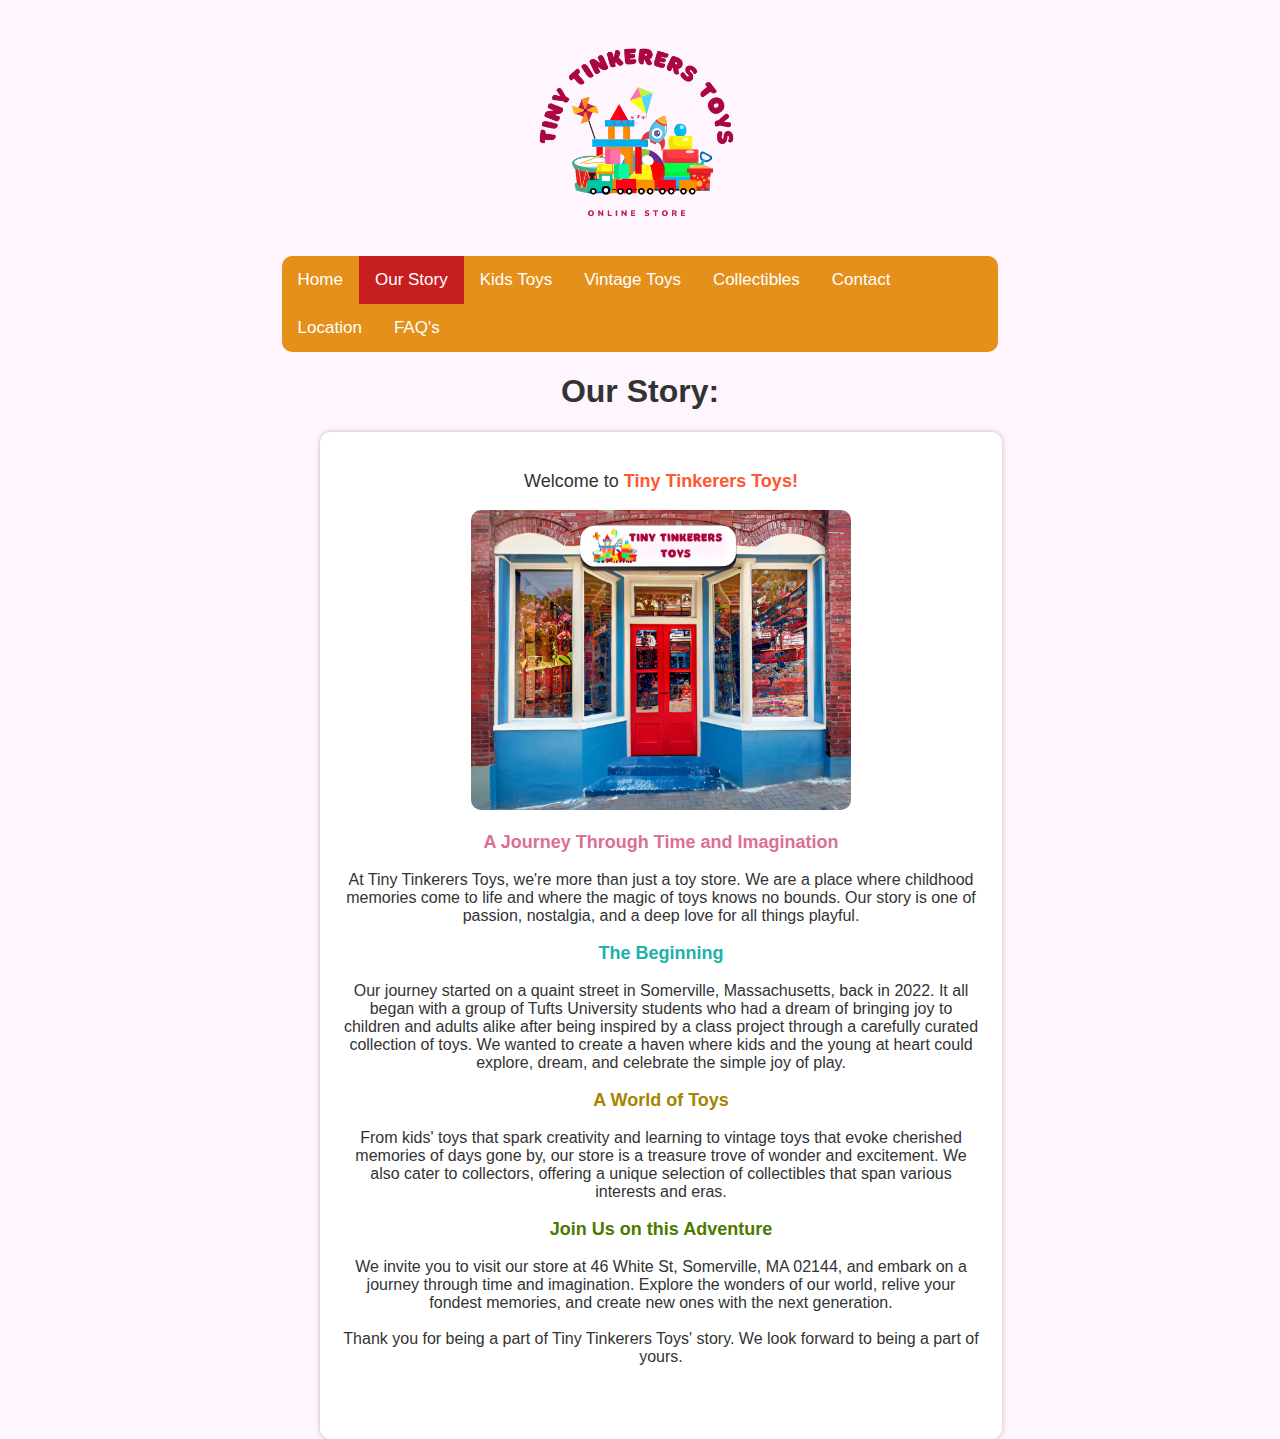
==== about_us.html @ 30351c39 "Add files via upload" ====
<!doctype html>
<html>

<head>
    <meta charset="UTF-8">
    <meta http-equiv="X-UA-Compatible" content="ie=edge">
    <link rel="stylesheet" href="style.css">
    <style>
        .story_box {
            text-align: center;
            background-color: #ffffff; 
            border: 1px solid #ffffff; 
            border-radius: 10px;
            margin-left: 25%;
            margin-right: 25%;
            margin-top: 20px;
            box-shadow: 0 0 5px rgba(96, 93, 89, 0.4); 
            padding: 20px;
            width: 50%;
        }



        h3 {
            font-size: 18px;
        }

        p {
            color: #333; 
            font-size: 16px;
        }

        p strong {
            color: #FF5733; 
        }
        #store {
            height: 300px;
            width: auto; 
            border-radius: 10px;
        }
    </style>
</head>

<body>
    <!-- START ---- NAV BAR ADD TO EVERY PAGE -->
    <div class="container">
        <a href="index.html" target="_self"> <img class="logo" src="logo.png" alt="Logo"></a>
    </div>

    <div class="nav">
        <a href="index.html">Home</a>
        <a class="active" href="about_us.html">Our Story</a>
        <a href="kids.html">Kids Toys</a>
        <a href="vintage.html">Vintage Toys</a>
        <a href="collectibles.html">Collectibles</a>
        <a href="contact_us.html">Contact</a>
        <a href="location.html">Location</a>
        <a href="faqs.html">FAQ's</a>
    </div>
    <!-- END OF ---- NAV BAR ADD TO EVERY PAGE -->
    <h1 style="text-align: center;">Our Story:</h1>

    <div class="story_box">
        <!-- We used chat GPT a little for inspiration here -->
        <p style="font-size: large;">Welcome to <strong>Tiny Tinkerers Toys!</strong></p>

        <img id="store"; src="storefront.png">

        <h3 style="color: palevioletred";">A Journey Through Time and Imagination</h3>
        <p>
            At Tiny Tinkerers Toys, we're more than just a toy store.
            We are a place where childhood memories come to life and where
            the magic of toys knows no bounds. Our story is one of passion,
            nostalgia, and a deep love for all things playful.
        </p>
        
        <h3 style="color: lightseagreen";>The Beginning</h3>
        <p>
            Our journey started on a quaint street in Somerville, Massachusetts,
            back in 2022. It all began with a group of Tufts University students who had
            a dream of bringing joy to children and adults alike after being inspired
            by a class project through a carefully curated collection of toys.
            We wanted to create a haven where kids and the young at heart
            could explore, dream, and celebrate the simple joy of play.
        </p>
        <h3 style="color: rgb(165, 132, 0)";>A World of Toys</h3>
        <p>
            From kids' toys that spark creativity and learning to
            vintage toys that evoke cherished memories of days gone by,
            our store is a treasure trove of wonder and excitement.
            We also cater to collectors, offering a unique selection
            of collectibles that span various interests and eras.
        </p>
        <h3 style="color: rgb(74, 123, 0)"; >Join Us on this Adventure</h3>
        <p>
            We invite you to visit our store at 46 White St, Somerville,
            MA 02144, and embark on a journey through time and imagination.
            Explore the wonders of our world, relive your fondest memories,
            and create new ones with the next generation.<br><br>

            Thank you for being a part of Tiny Tinkerers Toys' story.
            We look forward to being a part of yours.
        </p>
        <br><br>
    </div>
</body>

</html>
---- style.css ----
html{
    background-color: rgb(254, 245, 254);
}

h1 {
  color: #333; 
}

img.logo {
    display: block; /* This makes the image a block element to center it horizontally */
    margin: 0 auto;  /* Auto margin for left and right centers it horizontally */
    width: 20%;     /* Set the width as desired */
}
body {
    margin: 0;
    font-family: Arial, Helvetica, sans-serif;
}

.nav {
  overflow: hidden;
  background-color: #e4901b;
  text-align: center;
  margin-left: 22%;
  margin-right: 22%;
  border-radius: 10px;
  
}

.nav a {
  float:left;
  color: #ffffff;
  text-align: center;
  padding: 14px 16px;
  text-decoration: none;
  font-size: 17px;
}

.nav a:hover {
  background-color: #ac1818;
  color: rgb(255, 255, 255);
}

.nav a.active {
  background-color: #c71f1f;
  color: white;
}


@media (max-width: 768px) {
  img.logo {
    width: 80%;
  }
  body {
    justify-content: center;
  }
  .nav {
    text-align: center;
    margin-left: 5%;
    margin-right: 5%;
  }
}
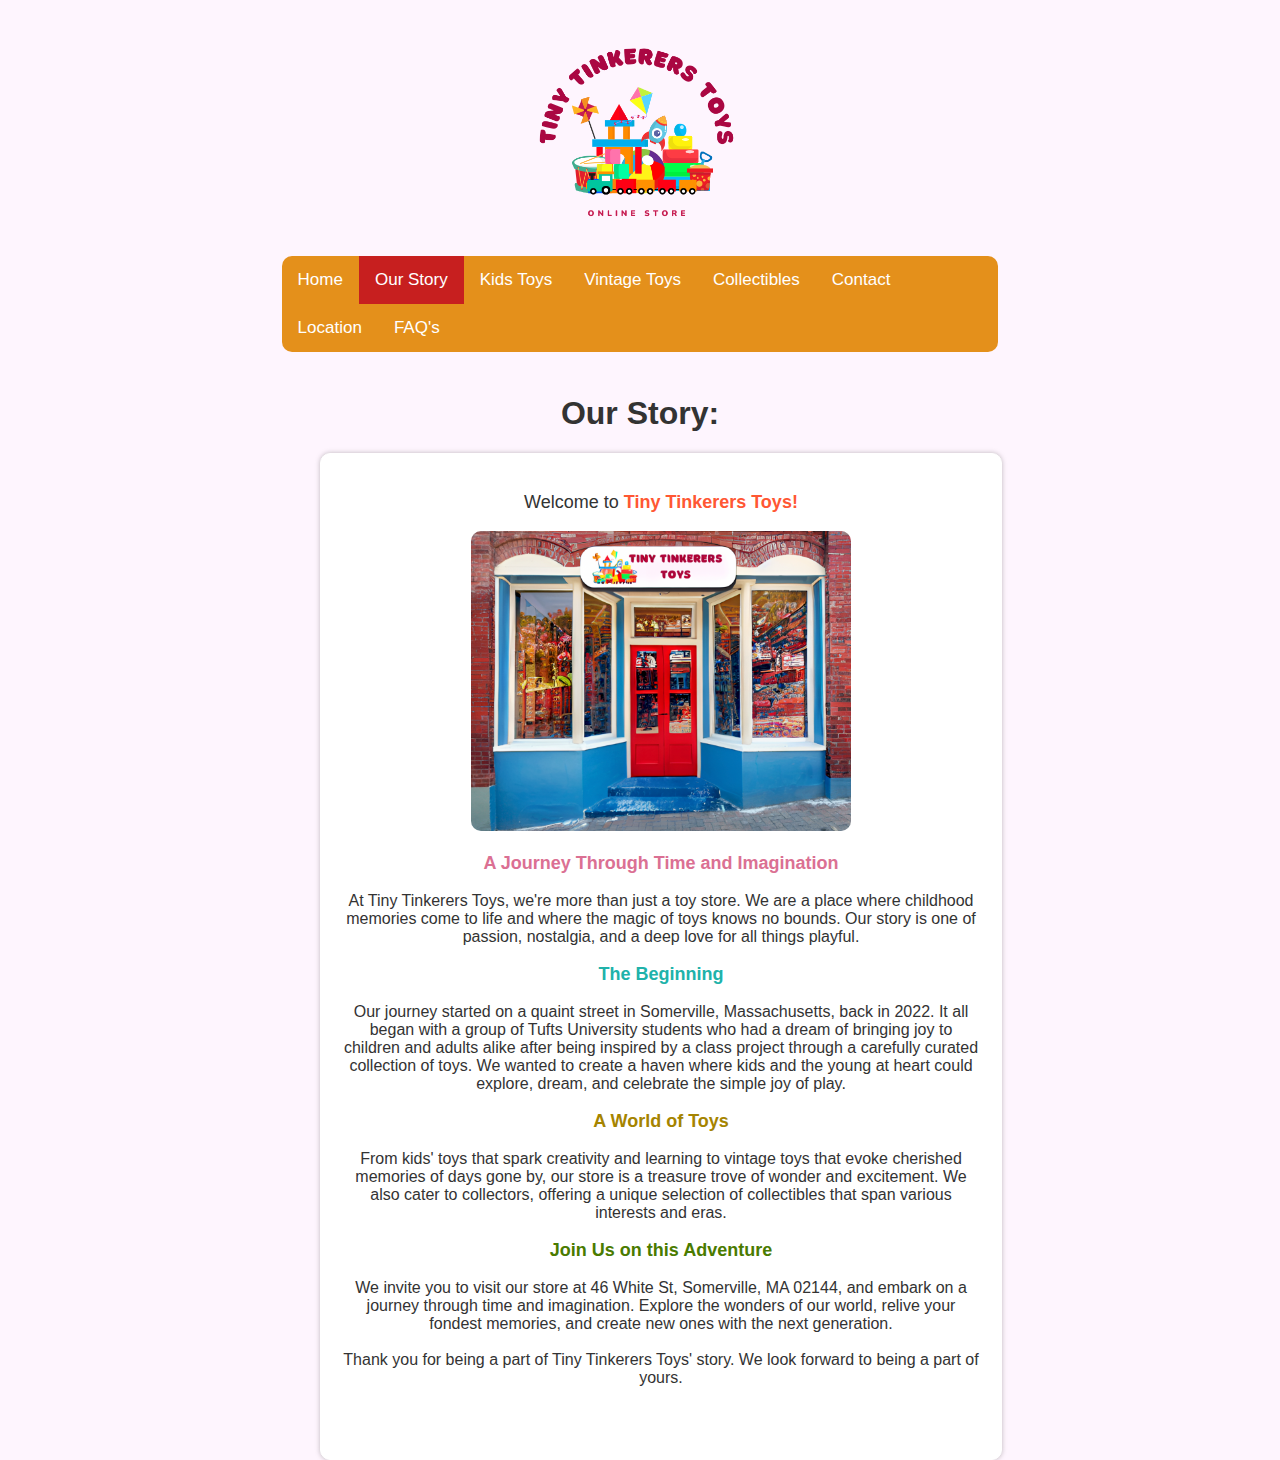
==== commit d696b8b0: "Add files via upload" ====
--- a/about_us.html
+++ b/about_us.html
@@ -18,7 +18,11 @@
             padding: 20px;
             width: 50%;
         }
-
+        h1 {
+            margin-top: 43px;
+            color: #333; 
+            text-align: center;
+        }
 
 
         h3 {
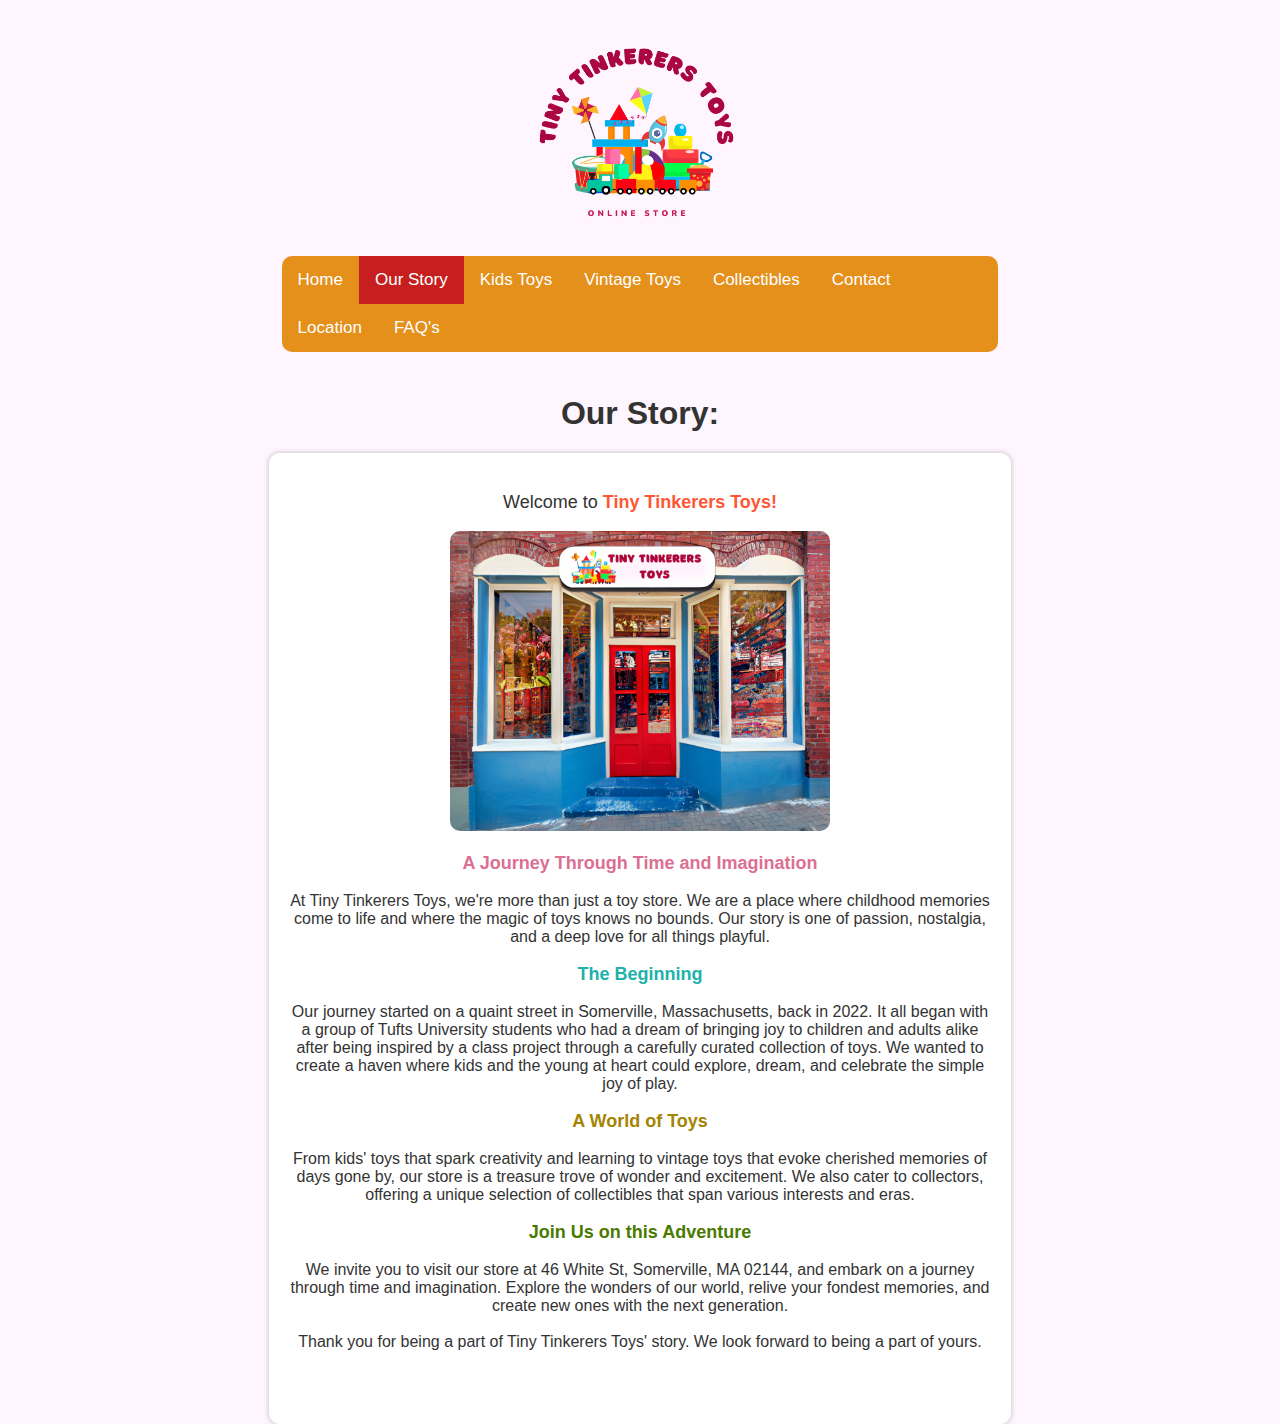
==== commit 97982e09: "Update about_us.html" ====
--- a/about_us.html
+++ b/about_us.html
@@ -4,19 +4,20 @@
 <head>
     <meta charset="UTF-8">
     <meta http-equiv="X-UA-Compatible" content="ie=edge">
+    <meta name="viewport" content="width=device-width, initial-scale=1.0">
+
     <link rel="stylesheet" href="style.css">
     <style>
         .story_box {
             text-align: center;
-            background-color: #ffffff; 
-            border: 1px solid #ffffff; 
+            background-color: #ffffff;
+            border: 1px solid #ffffff;
             border-radius: 10px;
-            margin-left: 25%;
-            margin-right: 25%;
-            margin-top: 20px;
-            box-shadow: 0 0 5px rgba(96, 93, 89, 0.4); 
+            margin: auto;
+            box-shadow: 0 0 5px rgba(96, 93, 89, 0.4);
             padding: 20px;
-            width: 50%;
+            max-width: 700px; 
+            width: auto; 
         }
         h1 {
             margin-top: 43px;
